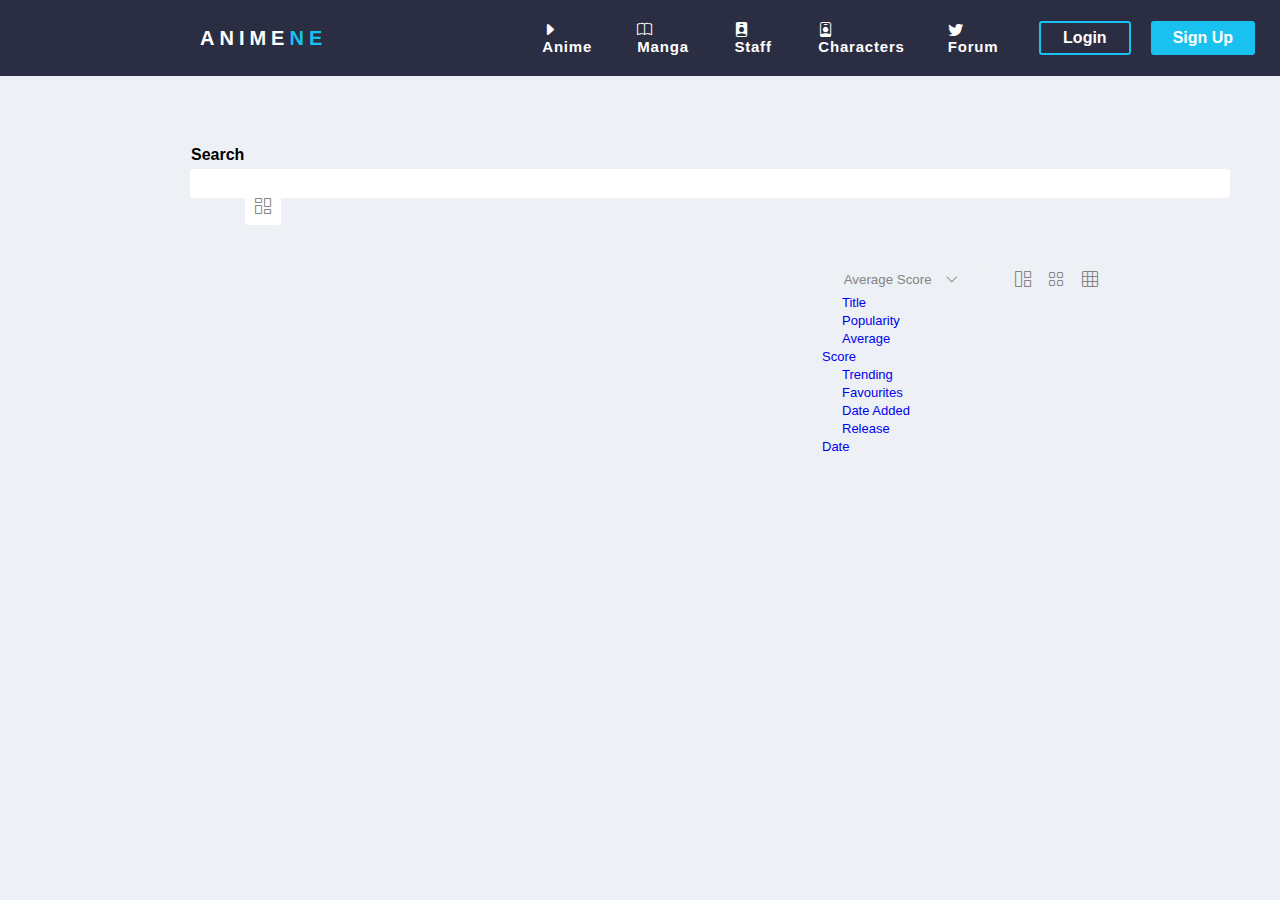
==== anime-1.html @ cb765c16 "massage" ====
<!DOCTYPE html>
<html>

<head>
    <link rel="icon" href="assets/images/anime dung hoang .png">
    <title>ANIME</title>
    <link rel="stylesheet" href="https://cdn.jsdelivr.net/npm/bootstrap@4.6.1/dist/css/bootstrap.min.css"
        integrity="sha384-zCbKRCUGaJDkqS1kPbPd7TveP5iyJE0EjAuZQTgFLD2ylzuqKfdKlfG/eSrtxUkn" crossorigin="anonymous">
    <link rel="stylesheet" href="https://cdn.jsdelivr.net/npm/bootstrap-icons@1.8.1/font/bootstrap-icons.css">
    <link rel="stylesheet" href="assets/css/anime-1.css">
    <script src="https://code.jquery.com/jquery-3.3.1.slim.min.js"
        integrity="sha384-q8i/X+965DzO0rT7abK41JStQIAqVgRVzpbzo5smXKp4YfRvH+8abtTE1Pi6jizo"
        crossorigin="anonymous"></script>
    <script src="https://cdn.jsdelivr.net/npm/popper.js@1.14.7/dist/umd/popper.min.js"
        integrity="sha384-UO2eT0CpHqdSJQ6hJty5KVphtPhzWj9WO1clHTMGa3JDZwrnQq4sF86dIHNDz0W1"
        crossorigin="anonymous"></script>
    <script src="https://cdn.jsdelivr.net/npm/bootstrap@4.3.1/dist/js/bootstrap.min.js"
        integrity="sha384-JjSmVgyd0p3pXB1rRibZUAYoIIy6OrQ6VrjIEaFf/nJGzIxFDsf4x0xIM+B07jRM"
        crossorigin="anonymous"></script>
</head>
<!-- menu -->

<body>
    <div class="menu">
        <div class="menu-left">
            <div class="content-menu-left">
                <p class="animene-white">ANIME</p>
                <p class="animene-blue">NE</p>
            </div>
        </div>
        <div class="menu-center">
            <a class="content-menu-center" href="https://animene.vercel.app/search/anime"><i
                    class="bi bi-caret-right-fill"></i> Anime</a>
            <a class="content-menu-center" href="https://animene.vercel.app/search/manga"><i class="bi bi-book"></i>
                Manga</a>
            <a class="content-menu-center" href="https://animene.vercel.app/search/staff"><i
                    class="bi bi-person-badge-fill"></i> Staff</a>
            <a class="content-menu-center" href="https://animene.vercel.app/search/characters"><i
                    class="bi bi-person-badge"></i> Characters</a>
            <a class="content-menu-center" href="Forum.html"><i class="bi bi-twitter"></i>
                Forum</a>
        </div>
        <div class="menu-right">
            <a class="content-menu-right log-in" href="https://animene.vercel.app/login">Login</a>
            <a class="content-menu-right sign-up" href="https://animene.vercel.app/signup">Sign Up</a>
        </div>
    </div>
    <div class="search">
        <p class="search-on-search-bar">Search</p>
        <input type="search" class="search-bar">
        <i class="bi bi-columns-gap"></i>
    </div>
    <div class="menu">
        
    </div>



















    <!-- drop down -->
    <div class="dropdown">
        <div class="dropdown-left"></div>
        <div class="dropdown-right">
            <div class="dropdown-right-all">
                <button class="dropdown-right-all-content" data-toggle="dropdown">Average Score
                    <i class="bi bi-chevron-down"></i></button>
                <div class="dropdown-menu" aria-labelledby="dropdownMenuButton">
                    <a class="dropdown-item dropdown-item-name" href="#">Title</a>
                    <a class="dropdown-item dropdown-item-name" href="#">Popularity</a>
                    <a class="dropdown-item dropdown-item-name" href="#">Average Score</a>
                    <a class="dropdown-item dropdown-item-name" href="#">Trending</a>
                    <a class="dropdown-item dropdown-item-name" href="#">Favourites</a>
                    <a class="dropdown-item dropdown-item-name" href="#">Date Added</a>
                    <a class="dropdown-item dropdown-item-name" href="#">Release Date</a>
                </div>
            </div>
            <div class="dropdown-left-all">
                <div class="dropdown-left-all-bi">
                    <i class="bi bi-grid-1x2"></i>
                    <i class="bi bi-grid"></i>
                    <i class="bi bi-grid-3x3"></i>
                </div>
            </div>
        </div>
    </div>
</body>
</html>
---- assets/css/anime-1.css ----
/* body */
body {
    font-family: "Trebuchet MS", Helvetica, sans-serif;
    margin: 0px;
    background-color: #EDF1F5;
}

p {
    margin: 0;
}

/* menu */
div.menu {
    display: flex;
    background-color: #2B2D42;
}

/* menu top left */
div.menu-left {
    display: flex;
    flex: 1;
}

div.content-menu-left {
    padding: 0px 200px;
    display: flex;
    font-family: Roboto, sans-serif;
    cursor: pointer;
}

.animene-white {
    font-size: 20px;
    color: white;
    align-self: center;
    font-weight: 600;
    letter-spacing: 5px;

}

.animene-blue {
    font-size: 20px;
    color: #18c1f0;
    align-self: center;
    font-weight: 600;
    letter-spacing: 5px;
}

/* menu top center */
div.menu-center {
    display: flex;
    color: rgb(255, 255, 255);
    flex: 2;
    font-weight: 900;
    font-size: 15px;
    letter-spacing: 0.8px;
}

.menu-center .content-menu-center,
.menu-right .content-menu-right {
    text-decoration: none;
    color: white;
}

a.content-menu-center {
    padding: 21px 15px;
    color: white;
    align-self: center;
}

a.content-menu-center:hover {
    color: #18c1f0;
}

a {
    text-decoration: none;
}

/* menu top right */
div.menu-right {
    display: flex;
    color: aliceblue;
    flex: 1;
    align-self: center;
}

.log-in {
    border: 2px solid #18c1f0;
    border-radius: 3px;
    color: white;
    padding: 6px 22px;
    margin: 10px;
    align-self: center;
    font-weight: 900;
}

.sign-up {
    border-radius: 3px;
    color: white;
    padding: 8px 22px;
    margin: 10px;
    background-color: #18c1f0;
    align-self: center;
    font-weight: 900;
}

/* search bar */
.search {
    margin: 70px 170px 20px 190px;
}

.search-bar {
    border: none;
    border-radius: 3px;
    width: 1040px;
    padding: 7px 10px 7px 10px;
    margin: 0px 20px 0px 0px;
    color: #18c1f0;
}

.search-on-search-bar {
    padding: 0px 0px 5px 1px;
    width: 200px;
    font-weight: 900;
}

/* bi-columns-gap */
.bi-columns-gap {
    margin: 0px 0px 0px 55px;
    padding: 10px;
    background-color: white;
    border-radius: 3px;
    color: rgb(131, 131, 131);
}

.bi-columns-gap:hover {
    color: #18c1f0;
}

/* drop down */
.dropdown {
    display: flex;
    margin: 30px 170px 30px 190px;
}

.dropdown-left {
    flex: 5;
}

.dropdown-right {
    display: flex;
    flex: 1;
}

/* dropdown right all */
.dropdown-right-all-content {
    flex:1;
    background-color: #EDF1F5;
    border: none;
    border: 1px solid #EDF1F5;
    border-radius: 3px;
    color: rgb(131, 131, 131);
    padding: 5px 10px;
    width: 158px;
}

.dropdown-right-all-content:focus {
    border: 1px solid black;
    border-radius: 3px;
    color:rgb(83, 81, 81);
}

/* bi chevron down */
.bi-chevron-down {
    margin: 0px 0px 0px 10px;
}

/* dropdown menu */
.dropdown-menu {
    width: 100px;
}

/* dropdown item name */
.dropdown-item-name {
    font-size: small;
    padding: 7px 5px 7px 20px;
}

.dropdown-item-name:hover {
    background-color: #EDF1F5;
    color: #18c1f0
}

/* dropdown left all */
.dropdown-left-all {
    flex:1;
    padding:5px 0px 5px 10px;
    margin: 0px 0px 0px 20px;
    width:100px;
}
.dropdown-left-all-bi {
    display: flex;
}
.bi-grid-1x2{
    padding:0px 5px 0px 5px;
    flex:1;
    align-self: center;
    color: rgb(131, 131, 131);
}
.bi-grid {
    padding:0px 5px 0px 5px;
    align-self: center;
    flex:1;
    color: rgb(131, 131, 131);
}
.bi-grid-3x3 {
    padding:0px 5px 0px 5px;
    flex:1;
    align-self: center;
    color: rgb(131, 131, 131);
}
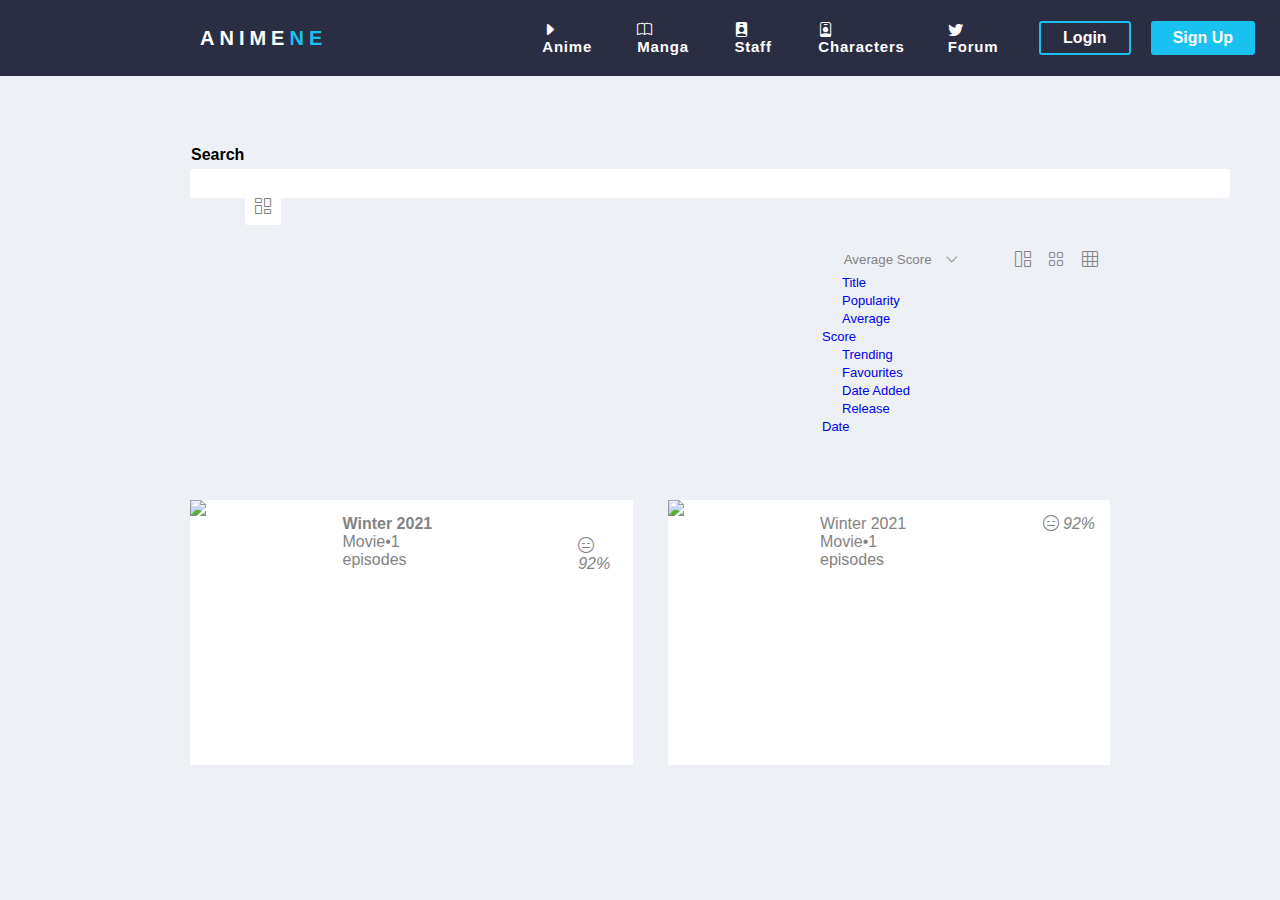
==== commit 9fed1448: "masssage" ====
--- a/anime-1.html
+++ b/anime-1.html
@@ -50,27 +50,6 @@
         <input type="search" class="search-bar">
         <i class="bi bi-columns-gap"></i>
     </div>
-    <div class="menu">
-        
-    </div>
-
-
-
-
-
-
-
-
-
-
-
-
-
-
-
-
-
-
 
     <!-- drop down -->
     <div class="dropdown">
@@ -98,5 +77,62 @@
             </div>
         </div>
     </div>
+    <div class="menu-between-2-column">
+        <div class="menu-between-2-column-left-all">
+            <div class="menu-between-2-column-left-all-left">
+                <a href="Forum.html"><img class="picture"
+                        src="https://s4.anilist.co/file/anilistcdn/media/anime/cover/medium/bx124194-pWfBqp3GgjOx.jpg"></a>
+            </div>
+            <div class="menu-between-2-column-left-all-right">
+                <p class="id-name-movie"><strong>Winter 2021</strong> Movie•1 episodes</p>
+                <p class="fake-between"></p>
+                <i class="bi bi-emoji-expressionless"> 92%</i>
+            </div>
+        </div>
+
+
+        <div class="menu-between-2-column-right-all">
+            <div class="menu-between-2-column-right-all-left">
+                <a href="Forum.html"><img class="picture"
+                        src="https://s4.anilist.co/file/anilistcdn/media/anime/cover/medium/bx124194-pWfBqp3GgjOx.jpg"></a>
+            </div>
+            <div class="menu-between-2-column-right-all-right">
+                <div class="menu-between-2-column-right-all-right-top">
+                    <span class="id-name-movie">Winter 2021 Movie•1 episodes</span>
+                    <span class="fake-between"></span>
+                    <span class="icon-number-percent"><i class="bi bi-emoji-expressionless"> 92%</i></span>
+                </div>
+                <div class="menu-between-2-column-right-all-right-center"></div>
+                <div class="menu-between-2-column-right-all-right-bottom"></div>
+
+            </div>
+        </div>
+
+
+
+    </div>
+
+
+
+
+
+
+
+
+
+
+
+
+
+
+
+
+
+
+
+
+
+
 </body>
-</html>
+
+</html>--- a/assets/css/anime-1.css
+++ b/assets/css/anime-1.css
@@ -3,6 +3,7 @@
     font-family: "Trebuchet MS", Helvetica, sans-serif;
     margin: 0px;
     background-color: #EDF1F5;
+    overflow: scroll;
 }
 
 p {
@@ -153,7 +154,7 @@
 
 /* dropdown right all */
 .dropdown-right-all-content {
-    flex:1;
+    flex: 1;
     background-color: #EDF1F5;
     border: none;
     border: 1px solid #EDF1F5;
@@ -166,7 +167,7 @@
 .dropdown-right-all-content:focus {
     border: 1px solid black;
     border-radius: 3px;
-    color:rgb(83, 81, 81);
+    color: rgb(83, 81, 81);
 }
 
 /* bi chevron down */
@@ -192,29 +193,127 @@
 
 /* dropdown left all */
 .dropdown-left-all {
-    flex:1;
-    padding:5px 0px 5px 10px;
+    flex: 1;
+    padding: 5px 0px 5px 10px;
     margin: 0px 0px 0px 20px;
-    width:100px;
-}
+    width: 100px;
+}
+
 .dropdown-left-all-bi {
     display: flex;
 }
-.bi-grid-1x2{
-    padding:0px 5px 0px 5px;
-    flex:1;
-    align-self: center;
-    color: rgb(131, 131, 131);
-}
+
+/* -------------------------------------------------------- */
+.bi-grid-1x2 {
+    padding: 0px 5px 0px 5px;
+    flex: 1;
+    align-self: center;
+    color: rgb(131, 131, 131);
+}
+
 .bi-grid {
-    padding:0px 5px 0px 5px;
-    align-self: center;
-    flex:1;
-    color: rgb(131, 131, 131);
-}
+    padding: 0px 5px 0px 5px;
+    align-self: center;
+    flex: 1;
+    color: rgb(131, 131, 131);
+}
+
 .bi-grid-3x3 {
-    padding:0px 5px 0px 5px;
-    flex:1;
-    align-self: center;
-    color: rgb(131, 131, 131);
+    padding: 0px 5px 0px 5px;
+    flex: 1;
+    align-self: center;
+    color: rgb(131, 131, 131);
+}
+
+/* -------------------------------------------------------- */
+/* -------------------------------------------------------- */
+/* -------------------------------------------------------- */
+/* menu-between-2-column */
+.menu-between-2-column {
+    display: flex;
+    margin: 0px 170px 0px 155px;
+}
+
+/* -------------------------------------------------------- */
+/* -------------------------------------------------------- */
+/* menu-between-2-column-left-all */
+.menu-between-2-column-left-all {
+    display: flex;
+    flex: 1;
+    background-color: white;
+    margin: 35px 0px 0px 35px;
+    height: 265px;
+}
+
+/* -------------------------------------------------------- */
+/* menu-between-2-column-left-all-left */
+.menu-between-2-column-left-all-left {
+    flex: 1;
+}
+
+/* -------------------------------------------------------- */
+/* menu-between-2-column-left-all-right */
+.menu-between-2-column-left-all-right {
+    flex: 2;
+    display: flex;
+    height: 80px;
+    padding: 15px 15px 15px 15px;
+    color: rgb(131, 131, 131);
+}
+
+/* -------------------------------------------------------- */
+/* -------------------------------------------------------- */
+/* menu-between-2-column-right-all */
+.menu-between-2-column-right-all {
+    display: flex;
+    flex: 1;
+    background-color: white;
+    margin: 35px 0px 0px 35px;
+    height: 265px;
+}
+
+/* -------------------------------------------------------- */
+/* menu-between-2-column-right-all-left */
+.menu-between-2-column-right-all-left {
+    flex: 1;
+}
+
+
+/* -------------------------------------------------------- */
+/* menu-between-2-column-right-all-right */
+.menu-between-2-column-right-all-right {
+    flex: 2;
+    height: 80px;
+    padding: 15px 15px 15px 15px;
+    color: rgb(131, 131, 131);
+}
+
+/* menu-between-2-column-right-all-right-top */
+.menu-between-2-column-right-all-right-top {
+    display: flex;
+}
+
+.id-name-movie {
+    flex: 3;
+
+}
+
+.fake-between {
+    flex: 3;
+}
+
+.bi-emoji-expressionless {
+    flex: 1;
+    align-self: center;
+}
+
+/* menu-between-2-column-right-all-right-center */
+/* menu-between-2-column-right-all-right-bottom */
+/* -------------------------------------------------------- */
+
+
+/* -------------------------------------------------------- */
+/* picture */
+.picture {
+    height: 265px;
 }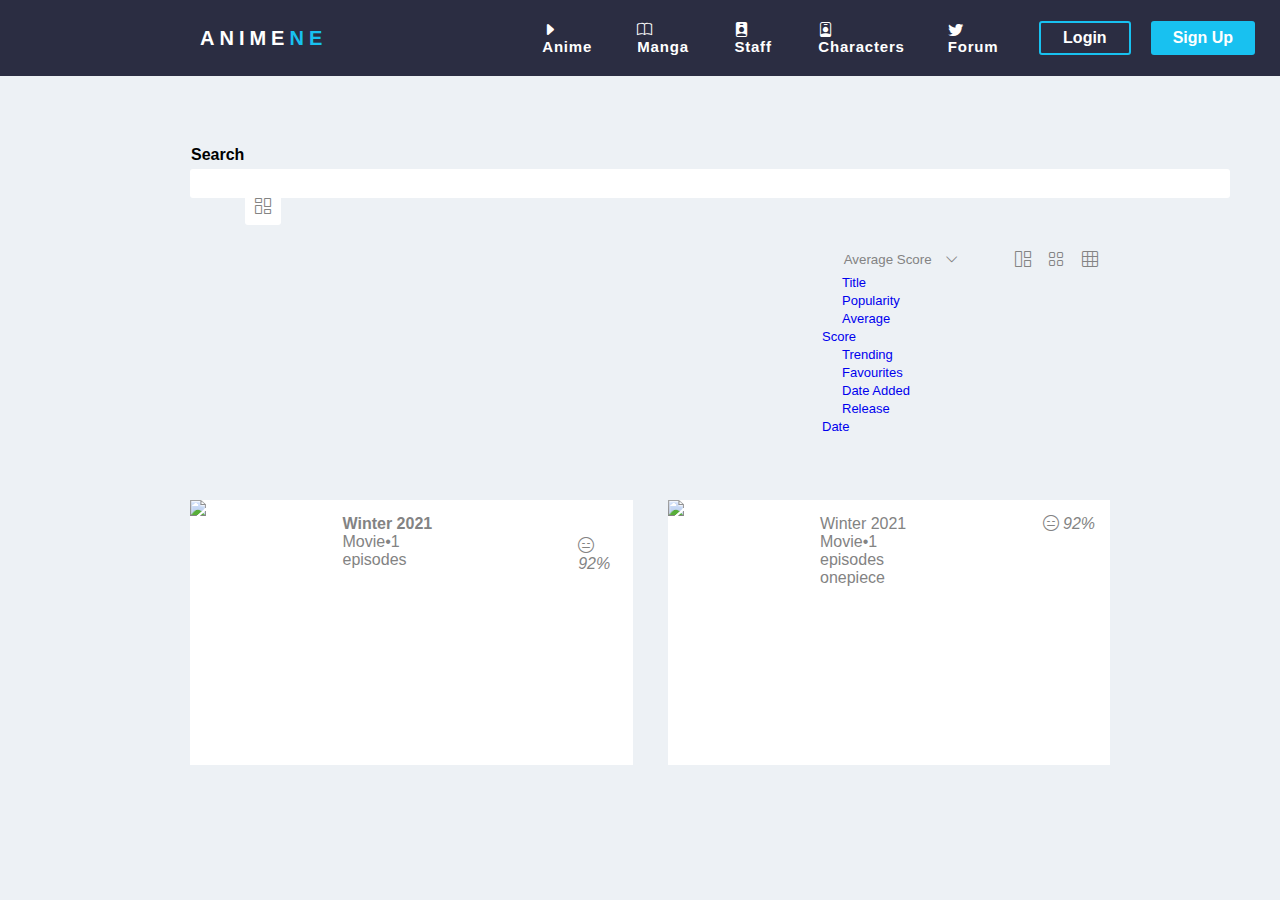
==== commit 6f3f65a2: "Merge branch 'main' of https://github.com/dunghoang22102003/anime" ====
--- a/anime-1.html
+++ b/anime-1.html
@@ -98,7 +98,7 @@
             </div>
             <div class="menu-between-2-column-right-all-right">
                 <div class="menu-between-2-column-right-all-right-top">
-                    <span class="id-name-movie">Winter 2021 Movie•1 episodes</span>
+                    <span class="id-name-movie">Winter 2021 Movie•1 episodes onepiece </span>
                     <span class="fake-between"></span>
                     <span class="icon-number-percent"><i class="bi bi-emoji-expressionless"> 92%</i></span>
                 </div>
@@ -107,6 +107,7 @@
 
             </div>
         </div>
+        
 
 
 
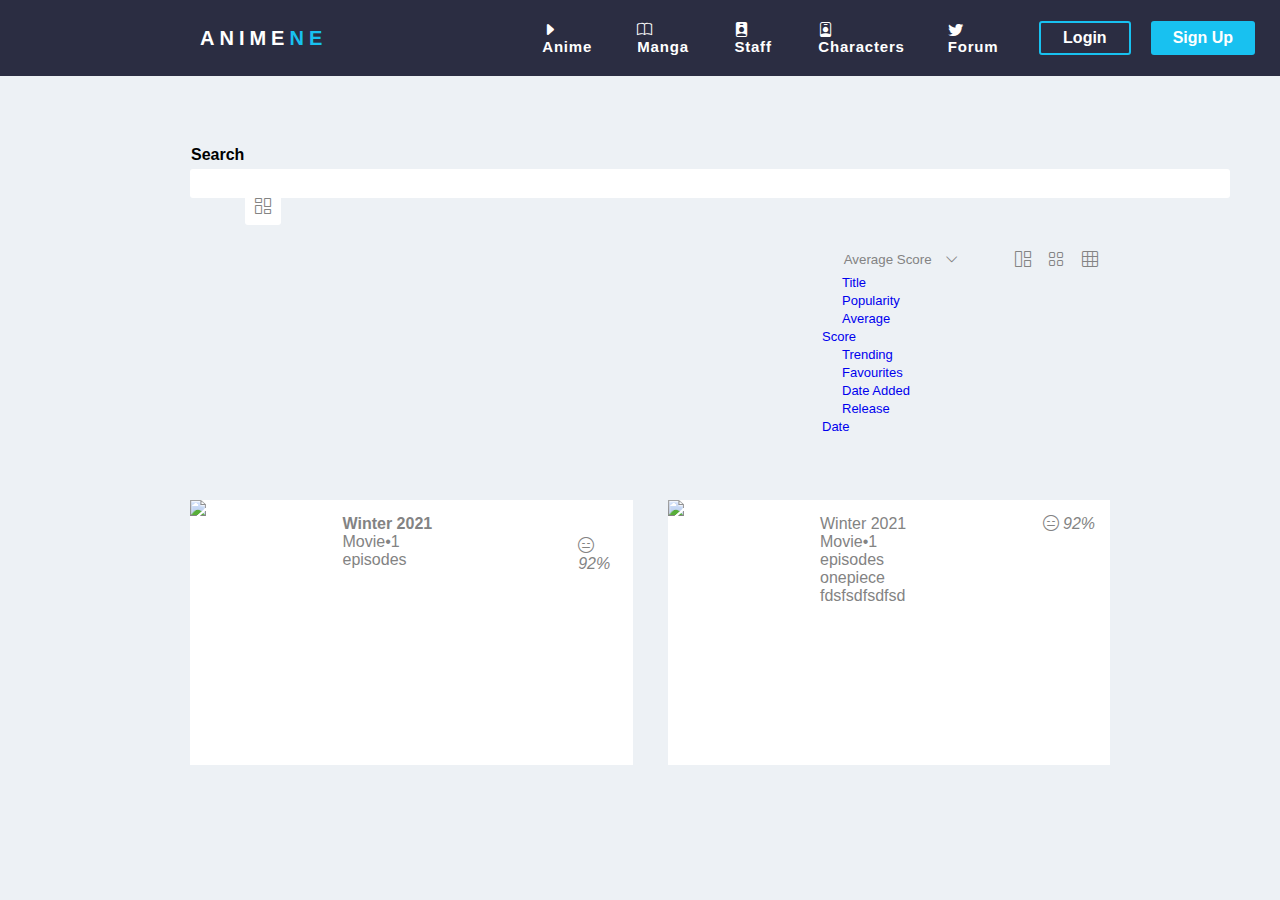
==== commit 6568e306: "fix conflict" ====
--- a/anime-1.html
+++ b/anime-1.html
@@ -98,7 +98,7 @@
             </div>
             <div class="menu-between-2-column-right-all-right">
                 <div class="menu-between-2-column-right-all-right-top">
-                    <span class="id-name-movie">Winter 2021 Movie•1 episodes onepiece </span>
+                    <span class="id-name-movie">Winter 2021 Movie•1 episodes onepiece fdsfsdfsdfsd</span>
                     <span class="fake-between"></span>
                     <span class="icon-number-percent"><i class="bi bi-emoji-expressionless"> 92%</i></span>
                 </div>
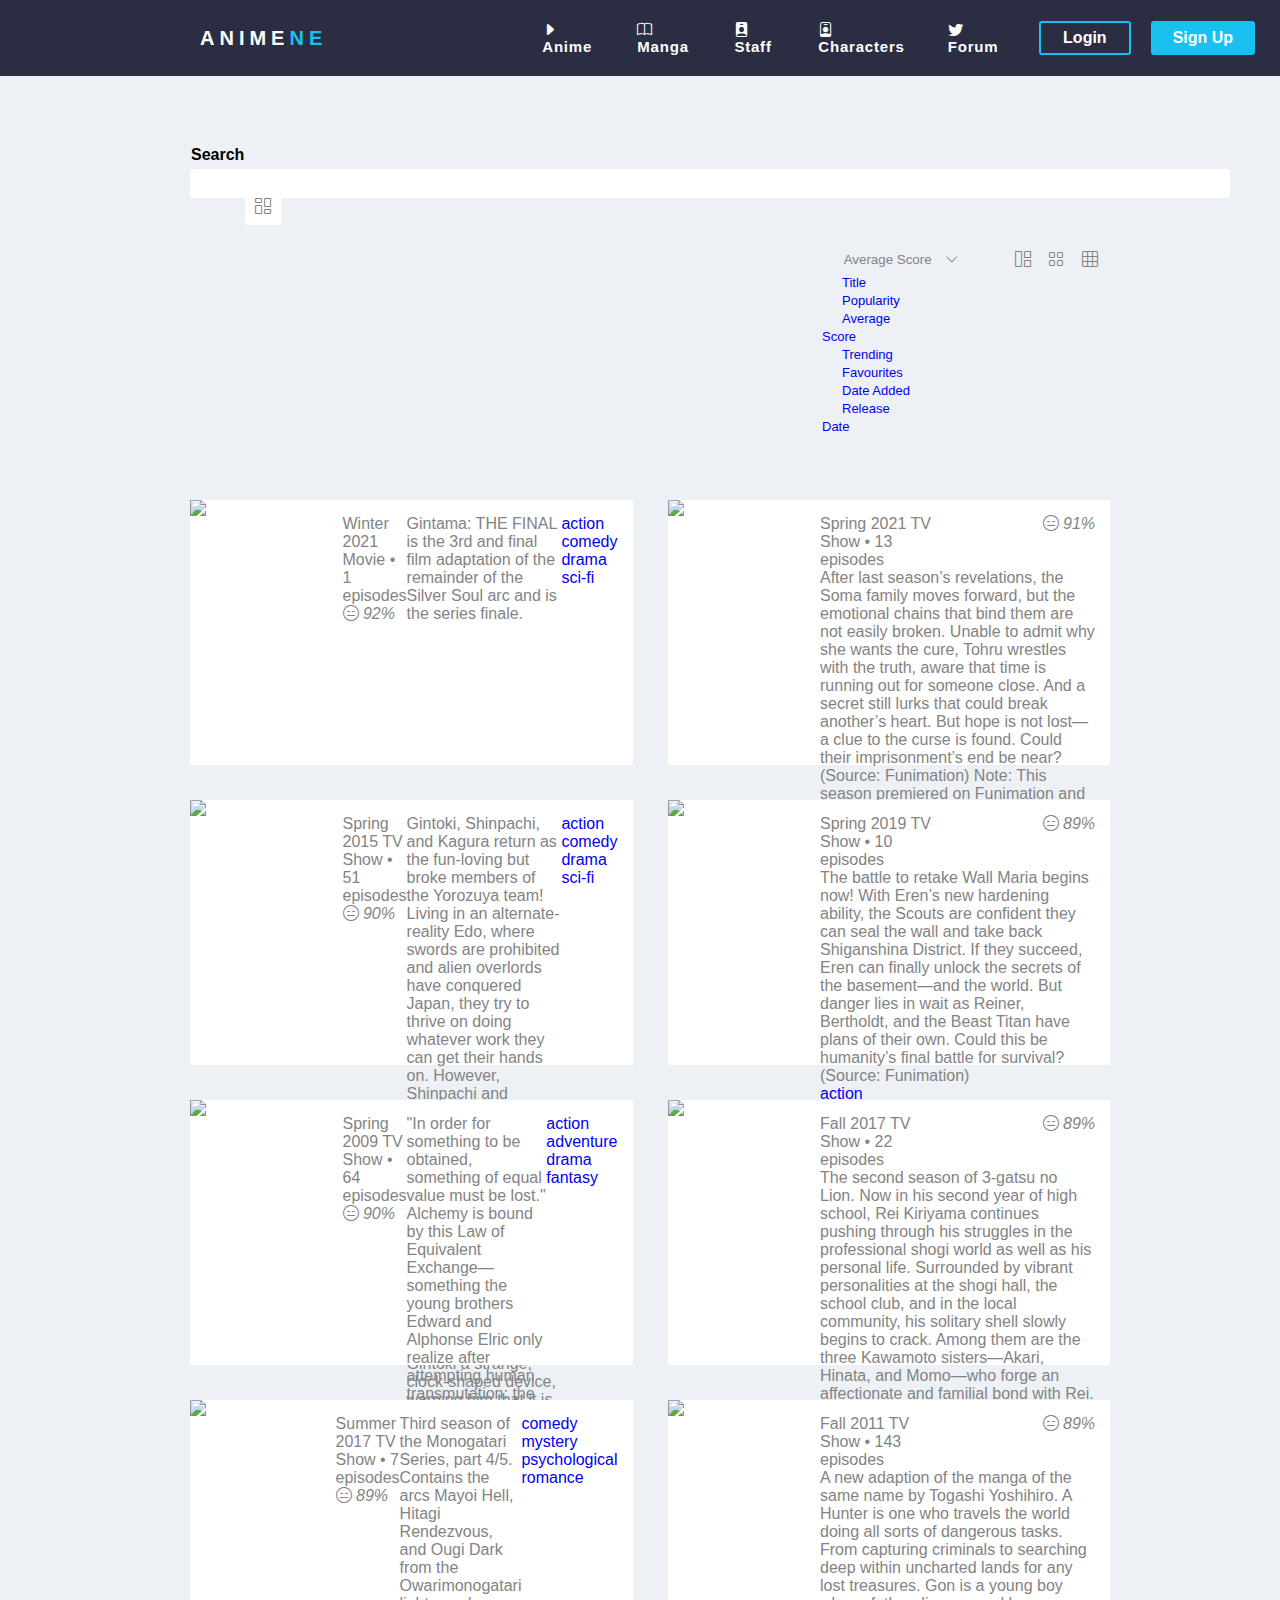
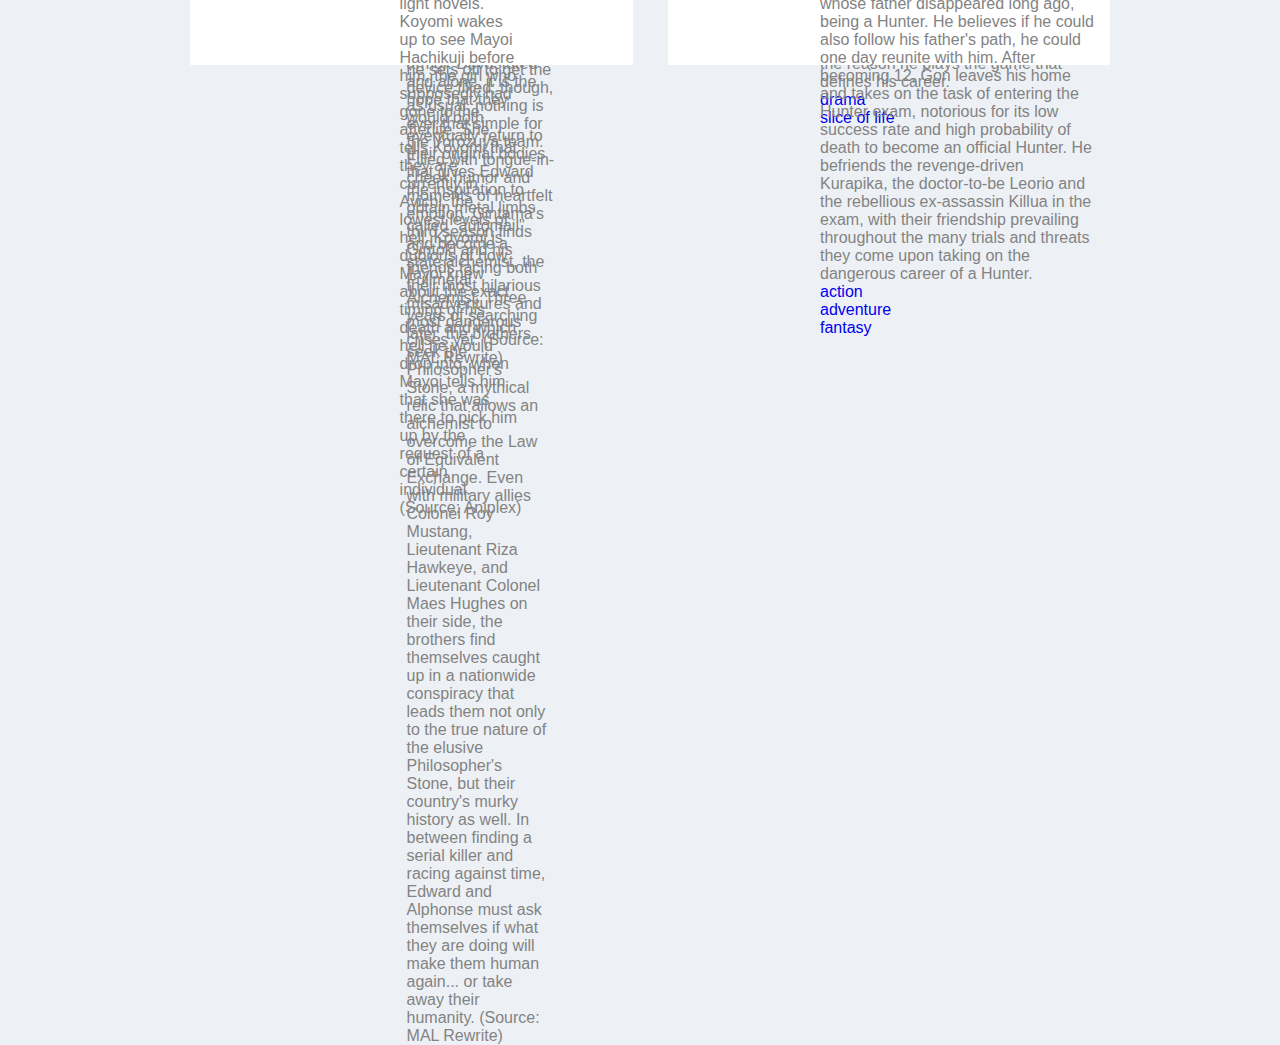
==== commit 38ce2af3: "masage" ====
--- a/anime-1.html
+++ b/anime-1.html
@@ -8,6 +8,7 @@
         integrity="sha384-zCbKRCUGaJDkqS1kPbPd7TveP5iyJE0EjAuZQTgFLD2ylzuqKfdKlfG/eSrtxUkn" crossorigin="anonymous">
     <link rel="stylesheet" href="https://cdn.jsdelivr.net/npm/bootstrap-icons@1.8.1/font/bootstrap-icons.css">
     <link rel="stylesheet" href="assets/css/anime-1.css">
+    <script src="javascript/anime.js"></script>
     <script src="https://code.jquery.com/jquery-3.3.1.slim.min.js"
         integrity="sha384-q8i/X+965DzO0rT7abK41JStQIAqVgRVzpbzo5smXKp4YfRvH+8abtTE1Pi6jizo"
         crossorigin="anonymous"></script>
@@ -31,7 +32,7 @@
         <div class="menu-center">
             <a class="content-menu-center" href="https://animene.vercel.app/search/anime"><i
                     class="bi bi-caret-right-fill"></i> Anime</a>
-            <a class="content-menu-center" href="https://animene.vercel.app/search/manga"><i class="bi bi-book"></i>
+            <a class="content-menu-center" href="manga.html"><i class="bi bi-book"></i>
                 Manga</a>
             <a class="content-menu-center" href="https://animene.vercel.app/search/staff"><i
                     class="bi bi-person-badge-fill"></i> Staff</a>
@@ -77,20 +78,51 @@
             </div>
         </div>
     </div>
+    <!-- menu-between-2-column -->
     <div class="menu-between-2-column">
+        <!-- menu-between-2-column-left-all -->
         <div class="menu-between-2-column-left-all">
             <div class="menu-between-2-column-left-all-left">
                 <a href="Forum.html"><img class="picture"
-                        src="https://s4.anilist.co/file/anilistcdn/media/anime/cover/medium/bx124194-pWfBqp3GgjOx.jpg"></a>
+                        src="https://s4.anilist.co/file/anilistcdn/media/anime/cover/medium/bx114129-RLgSuh6YbeYx.jpg"></a>
             </div>
             <div class="menu-between-2-column-left-all-right">
-                <p class="id-name-movie"><strong>Winter 2021</strong> Movie•1 episodes</p>
-                <p class="fake-between"></p>
-                <i class="bi bi-emoji-expressionless"> 92%</i>
-            </div>
-        </div>
-
-
+                <div class="menu-between-2-column-left-all-right-top">
+                    <div class="id-name-movie">
+                        <span class="id-name-movie-top">Winter 2021 </span>
+                        <span class="id-name-movie-bottom">Movie • 1 episodes </span>
+                    </div>
+                    <div class="fake-between"></div>
+                    <div class="icon-number-percent"><i class="bi bi-emoji-expressionless"> 92%</i></div>
+                </div>
+                <div class="menu-between-2-column-left-all-right-center">
+                    <div class="menu-between-2-column-left-all-right-center-content">
+                        <span class="menu-between-2-column-left-all-right-center-content-line-all">Gintama: THE FINAL
+                            is the 3rd and final film adaptation of the remainder of the Silver Soul arc and is the
+                            series finale.</span>
+                    </div>
+                </div>
+                <div class="menu-between-2-column-left-all-right-bottom">
+                    <div class="menu-between-2-column-left-all-right-bottom-content"><a
+                            class="menu-between-2-column-left-all-right-bottom-content-name"
+                            href="Forum.html">action</a>
+                    </div>
+                    <div class="menu-between-2-column-left-all-right-bottom-content"><a
+                            class="menu-between-2-column-left-all-right-bottom-content-name"
+                            href="Forum.html">comedy</a>
+                    </div>
+                    <div class="menu-between-2-column-left-all-right-bottom-content"><a
+                            class="menu-between-2-column-left-all-right-bottom-content-name" href="Forum.html">drama</a>
+                    </div>
+                    <div class="menu-between-2-column-left-all-right-bottom-content"><a
+                            class="menu-between-2-column-left-all-right-bottom-content-name"
+                            href="Forum.html">sci-fi</a>
+                    </div>
+                </div>
+            </div>
+        </div>
+
+        <!-- menu-between-2-column-left-right -->
         <div class="menu-between-2-column-right-all">
             <div class="menu-between-2-column-right-all-left">
                 <a href="Forum.html"><img class="picture"
@@ -98,21 +130,377 @@
             </div>
             <div class="menu-between-2-column-right-all-right">
                 <div class="menu-between-2-column-right-all-right-top">
-                    <span class="id-name-movie">Winter 2021 Movie•1 episodes onepiece fdsfsdfsdfsd</span>
-                    <span class="fake-between"></span>
-                    <span class="icon-number-percent"><i class="bi bi-emoji-expressionless"> 92%</i></span>
-                </div>
-                <div class="menu-between-2-column-right-all-right-center"></div>
-                <div class="menu-between-2-column-right-all-right-bottom"></div>
-
-            </div>
-        </div>
-        
-
-
-
-    </div>
-
+                    <div class="id-name-movie">
+                        <span class="id-name-movie-top">Spring 2021</span>
+                        <span class="id-name-movie-bottom">TV Show • 13 episodes</span>
+                    </div>
+                    <div class="fake-between"></div>
+                    <div class="icon-number-percent"><i class="bi bi-emoji-expressionless"> 91%</i></div>
+                </div>
+                <div class="menu-between-2-column-right-all-right-center">
+                    <div class="menu-between-2-column-right-all-right-center-content">
+                        <span class="menu-between-2-column-right-all-right-center-content-line-all">
+                            After last season’s revelations, the Soma family moves forward, but the emotional chains
+                            that
+                            bind them are not easily broken. Unable to admit why she wants the cure, Tohru wrestles with
+                            the
+                            truth, aware that time is running out for someone close.</span>
+                        <span class="menu-between-2-column-right-all-right-center-content-line-all">
+                            And a secret still
+                            lurks that could break another’s heart. But hope is not lost—a clue to the curse is found.
+                            Could their imprisonment’s end be near?</span>
+                        <span class="menu-between-2-column-right-all-right-center-content-line-all">
+                            (Source:
+                            Funimation)</span>
+                        <span class="menu-between-2-column-right-all-right-center-content-line-all">
+                            Note: This season
+                            premiered on Funimation and AnimeLab on March 20, 2021. The Japanese broadcast started two
+                            weeks later on April 6, 2021.</span>
+                    </div>
+                </div>
+                <div class="menu-between-2-column-right-all-right-bottom">
+                    <div class="menu-between-2-column-right-all-right-bottom-content"><a
+                            class="menu-between-2-column-right-all-right-bottom-content-name"
+                            href="Forum.html">comedy</a>
+                    </div>
+                    <div class="menu-between-2-column-right-all-right-bottom-content"><a
+                            class="menu-between-2-column-right-all-right-bottom-content-name"
+                            href="Forum.html">drama</a>
+                    </div>
+                    <div class="menu-between-2-column-right-all-right-bottom-content"><a
+                            class="menu-between-2-column-right-all-right-bottom-content-name"
+                            href="Forum.html">psychological</a>
+                    </div>
+                    <div class="menu-between-2-column-right-all-right-bottom-content"><a
+                            class="menu-between-2-column-right-all-right-bottom-content-name"
+                            href="Forum.html">romance</a>
+                    </div>
+                </div>
+            </div>
+        </div>
+    </div>
+    <!-- menu-between-2-column -->
+    <div class="menu-between-2-column">
+        <!-- menu-between-2-column-left-all -->
+        <div class="menu-between-2-column-left-all">
+            <div class="menu-between-2-column-left-all-left">
+                <a href="Forum.html"><img class="picture"
+                        src="https://s4.anilist.co/file/anilistcdn/media/anime/cover/medium/bx114129-RLgSuh6YbeYx.jpg"></a>
+            </div>
+            <div class="menu-between-2-column-left-all-right">
+                <div class="menu-between-2-column-left-all-right-top">
+                    <div class="id-name-movie">
+                        <span class="id-name-movie-top">Spring 2015</span>
+                        <span class="id-name-movie-bottom">TV Show • 51 episodes</span>
+                    </div>
+                    <div class="fake-between"></div>
+                    <div class="icon-number-percent"><i class="bi bi-emoji-expressionless"> 90%</i></div>
+                </div>
+                <div class="menu-between-2-column-left-all-right-center">
+                    <div class="menu-between-2-column-left-all-right-center-content">
+                        <span class="menu-between-2-column-left-all-right-center-content-line-all">Gintoki, Shinpachi,
+                            and Kagura return as the fun-loving but broke members of the Yorozuya team! Living in an
+                            alternate-reality Edo, where swords are prohibited and alien overlords have conquered Japan,
+                            they try to thrive on doing whatever work they can get their hands on. However, Shinpachi
+                            and Kagura still haven't been paid... Does Gin-chan really spend all that cash playing
+                            pachinko?</span>
+                        <span class="menu-between-2-column-left-all-right-center-content-line-all">Meanwhile, when
+                            Gintoki drunkenly staggers home one night, an alien spaceship crashes nearby. A fatally
+                            injured crew member emerges from the ship and gives Gintoki a strange, clock-shaped device,
+                            warning him that it is incredibly powerful and must be safeguarded. Mistaking it for his
+                            alarm clock, Gintoki proceeds to smash the device the next morning and suddenly discovers
+                            that the world outside his apartment has come to a standstill. With Kagura and Shinpachi at
+                            his side, he sets off to get the device fixed; though, as usual, nothing is ever that simple
+                            for the Yorozuya team.</span>
+                        <span class="menu-between-2-column-left-all-right-center-content-line-all">Filled with
+                            tongue-in-cheek humor and moments of heartfelt emotion, Gintama's third season finds Gintoki
+                            and his friends facing both their most hilarious misadventures and most dangerous crises
+                            yet.</span>
+                        <span class="menu-between-2-column-left-all-right-center-content-line-all">(Source: MAL
+                            Rewrite)</span>
+                    </div>
+                </div>
+                <div class="menu-between-2-column-left-all-right-bottom">
+                    <div class="menu-between-2-column-left-all-right-bottom-content"><a
+                            class="menu-between-2-column-left-all-right-bottom-content-name"
+                            href="Forum.html">action</a>
+                    </div>
+                    <div class="menu-between-2-column-left-all-right-bottom-content"><a
+                            class="menu-between-2-column-left-all-right-bottom-content-name"
+                            href="Forum.html">comedy</a>
+                    </div>
+                    <div class="menu-between-2-column-left-all-right-bottom-content"><a
+                            class="menu-between-2-column-left-all-right-bottom-content-name" href="Forum.html">drama</a>
+                    </div>
+                    <div class="menu-between-2-column-left-all-right-bottom-content"><a
+                            class="menu-between-2-column-left-all-right-bottom-content-name"
+                            href="Forum.html">sci-fi</a>
+                    </div>
+                </div>
+            </div>
+        </div>
+
+        <!-- menu-between-2-column-left-right -->
+        <div class="menu-between-2-column-right-all">
+            <div class="menu-between-2-column-right-all-left">
+                <a href="Forum.html"><img class="picture"
+                        src="https://s4.anilist.co/file/anilistcdn/media/anime/cover/medium/bx124194-pWfBqp3GgjOx.jpg"></a>
+            </div>
+            <div class="menu-between-2-column-right-all-right">
+                <div class="menu-between-2-column-right-all-right-top">
+                    <div class="id-name-movie">
+                        <span class="id-name-movie-top">Spring 2019</span>
+                        <span class="id-name-movie-bottom">TV Show • 10 episodes</span>
+                    </div>
+                    <div class="fake-between"></div>
+                    <div class="icon-number-percent"><i class="bi bi-emoji-expressionless"> 89%</i></div>
+                </div>
+                <div class="menu-between-2-column-right-all-right-center">
+                    <div class="menu-between-2-column-right-all-right-center-content">
+                        <span class="menu-between-2-column-right-all-right-center-content-line-all">
+                            The battle to retake Wall Maria begins now! With Eren’s new hardening ability, the Scouts
+                            are confident they can seal the wall and take back Shiganshina District. If they succeed,
+                            Eren can finally unlock the secrets of the basement—and the world. But danger lies in wait
+                            as Reiner, Bertholdt, and the Beast Titan have plans of their own. Could this be humanity’s
+                            final battle for survival?</span>
+                        <span class="menu-between-2-column-right-all-right-center-content-line-all">
+                            (Source: Funimation)</span>
+                    </div>
+                </div>
+                <div class="menu-between-2-column-right-all-right-bottom">
+                    <div class="menu-between-2-column-right-all-right-bottom-content"><a
+                            class="menu-between-2-column-right-all-right-bottom-content-name"
+                            href="Forum.html">action</a>
+                    </div>
+                    <div class="menu-between-2-column-right-all-right-bottom-content"><a
+                            class="menu-between-2-column-right-all-right-bottom-content-name"
+                            href="Forum.html">drama</a>
+                    </div>
+                    <div class="menu-between-2-column-right-all-right-bottom-content"><a
+                            class="menu-between-2-column-right-all-right-bottom-content-name"
+                            href="Forum.html">fantasy</a>
+                    </div>
+                    <div class="menu-between-2-column-right-all-right-bottom-content"><a
+                            class="menu-between-2-column-right-all-right-bottom-content-name"
+                            href="Forum.html">mystery</a>
+                    </div>
+                </div>
+            </div>
+        </div>
+    </div>
+    <!-- menu-between-2-column -->
+    <div class="menu-between-2-column">
+        <!-- menu-between-2-column-left-all -->
+        <div class="menu-between-2-column-left-all">
+            <div class="menu-between-2-column-left-all-left">
+                <a href="Forum.html"><img class="picture"
+                        src="https://s4.anilist.co/file/anilistcdn/media/anime/cover/medium/bx114129-RLgSuh6YbeYx.jpg"></a>
+            </div>
+            <div class="menu-between-2-column-left-all-right">
+                <div class="menu-between-2-column-left-all-right-top">
+                    <div class="id-name-movie">
+                        <span class="id-name-movie-top">Spring 2009 </span>
+                        <span class="id-name-movie-bottom">TV Show • 64 episodes </span>
+                    </div>
+                    <div class="fake-between"></div>
+                    <div class="icon-number-percent"><i class="bi bi-emoji-expressionless"> 90%</i></div>
+                </div>
+                <div class="menu-between-2-column-left-all-right-center">
+                    <div class="menu-between-2-column-left-all-right-center-content">
+                        <span class="menu-between-2-column-left-all-right-center-content-line-all">"In order for
+                            something to be obtained, something of equal value must be lost."</span>
+                        <span class="menu-between-2-column-left-all-right-center-content-line-all">Alchemy is bound by
+                            this Law of Equivalent Exchange—something the young brothers Edward and Alphonse Elric only
+                            realize after attempting human transmutation: the one forbidden act of alchemy. They pay a
+                            terrible price for their transgression—Edward loses his left leg, Alphonse his physical
+                            body. It is only by the desperate sacrifice of Edward's right arm that he is able to affix
+                            Alphonse's soul to a suit of armor. Devastated and alone, it is the hope that they would
+                            both eventually return to their original bodies that gives Edward the inspiration to obtain
+                            metal limbs called "automail" and become a state alchemist, the Fullmetal Alchemist.
+                        </span>
+                        <span class="menu-between-2-column-left-all-right-center-content-line-all">Three years of
+                            searching later, the brothers seek the Philosopher's Stone, a mythical relic that allows an
+                            alchemist to overcome the Law of Equivalent Exchange. Even with military allies Colonel Roy
+                            Mustang, Lieutenant Riza Hawkeye, and Lieutenant Colonel Maes Hughes on their side, the
+                            brothers find themselves caught up in a nationwide conspiracy that leads them not only to
+                            the true nature of the elusive Philosopher's Stone, but their country's murky history as
+                            well. In between finding a serial killer and racing against time, Edward and Alphonse must
+                            ask themselves if what they are doing will make them human again... or take away their
+                            humanity.</span>
+                        <span class="menu-between-2-column-left-all-right-center-content-line-all">(Source: MAL
+                            Rewrite)</span>
+                    </div>
+                </div>
+                <div class="menu-between-2-column-left-all-right-bottom">
+                    <div class="menu-between-2-column-left-all-right-bottom-content"><a
+                            class="menu-between-2-column-left-all-right-bottom-content-name"
+                            href="Forum.html">action</a>
+                    </div>
+                    <div class="menu-between-2-column-left-all-right-bottom-content"><a
+                            class="menu-between-2-column-left-all-right-bottom-content-name"
+                            href="Forum.html">adventure</a>
+                    </div>
+                    <div class="menu-between-2-column-left-all-right-bottom-content"><a
+                            class="menu-between-2-column-left-all-right-bottom-content-name" href="Forum.html">drama</a>
+                    </div>
+                    <div class="menu-between-2-column-left-all-right-bottom-content"><a
+                            class="menu-between-2-column-left-all-right-bottom-content-name"
+                            href="Forum.html">fantasy</a>
+                    </div>
+                </div>
+            </div>
+        </div>
+
+        <!-- menu-between-2-column-left-right -->
+        <div class="menu-between-2-column-right-all">
+            <div class="menu-between-2-column-right-all-left">
+                <a href="Forum.html"><img class="picture"
+                        src="https://s4.anilist.co/file/anilistcdn/media/anime/cover/medium/bx124194-pWfBqp3GgjOx.jpg"></a>
+            </div>
+            <div class="menu-between-2-column-right-all-right">
+                <div class="menu-between-2-column-right-all-right-top">
+                    <div class="id-name-movie">
+                        <span class="id-name-movie-top">Fall 2017</span>
+                        <span class="id-name-movie-bottom">TV Show • 22 episodes</span>
+                    </div>
+                    <div class="fake-between"></div>
+                    <div class="icon-number-percent"><i class="bi bi-emoji-expressionless"> 89%</i></div>
+                </div>
+                <div class="menu-between-2-column-right-all-right-center">
+                    <div class="menu-between-2-column-right-all-right-center-content">
+                        <span class="menu-between-2-column-right-all-right-center-content-line-all">
+                            The second season of 3-gatsu no Lion.</span>
+                        <span class="menu-between-2-column-right-all-right-center-content-line-all">
+                            Now in his second year of high school, Rei Kiriyama continues pushing through his struggles
+                            in the professional shogi world as well as his personal life. Surrounded by vibrant
+                            personalities at the shogi hall, the school club, and in the local community, his solitary
+                            shell slowly begins to crack. Among them are the three Kawamoto sisters—Akari, Hinata, and
+                            Momo—who forge an affectionate and familial bond with Rei. Through these ties, he realizes
+                            that everyone is burdened by their own emotional hardships and begins learning how to rely
+                            on others while supporting them in return.</span>
+                        <span class="menu-between-2-column-right-all-right-center-content-line-all">
+                            Nonetheless, the life of a professional is not easy. Between tournaments, championships, and
+                            title matches, the pressure mounts as Rei advances through the ranks and encounters
+                            incredibly skilled opponents. As he manages his relationships with those who have grown
+                            close to him, the shogi player continues to search for the reason he plays the game that
+                            defines his career.</span>
+                    </div>
+                </div>
+                <div class="menu-between-2-column-right-all-right-bottom">
+                    <div class="menu-between-2-column-right-all-right-bottom-content"><a
+                            class="menu-between-2-column-right-all-right-bottom-content-name"
+                            href="Forum.html">drama</a>
+                    </div>
+                    <div class="menu-between-2-column-right-all-right-bottom-content"><a
+                            class="menu-between-2-column-right-all-right-bottom-content-name" href="Forum.html">slice of
+                            life</a>
+                    </div>
+                </div>
+            </div>
+        </div>
+    </div>
+    <!-- menu-between-2-column -->
+    <div class="menu-between-2-column">
+        <!-- menu-between-2-column-left-all -->
+        <div class="menu-between-2-column-left-all">
+            <div class="menu-between-2-column-left-all-left">
+                <a href="Forum.html"><img class="picture"
+                        src="https://s4.anilist.co/file/anilistcdn/media/anime/cover/medium/bx114129-RLgSuh6YbeYx.jpg"></a>
+            </div>
+            <div class="menu-between-2-column-left-all-right">
+                <div class="menu-between-2-column-left-all-right-top">
+                    <div class="id-name-movie">
+                        <span class="id-name-movie-top">Summer 2017 </span>
+                        <span class="id-name-movie-bottom">TV Show • 7 episodes </span>
+                    </div>
+                    <div class="fake-between"></div>
+                    <div class="icon-number-percent"><i class="bi bi-emoji-expressionless"> 89%</i></div>
+                </div>
+                <div class="menu-between-2-column-left-all-right-center">
+                    <div class="menu-between-2-column-left-all-right-center-content">
+                        <span class="menu-between-2-column-left-all-right-center-content-line-all">Third season of the
+                            Monogatari Series, part 4/5. Contains the arcs Mayoi Hell, Hitagi Rendezvous, and Ougi Dark
+                            from the Owarimonogatari light novels.</span>
+                        <span class="menu-between-2-column-left-all-right-center-content-line-all">Koyomi wakes up to
+                            see Mayoi Hachikuji before him, the girl who supposedly had gone to the afterlife. She tells
+                            Koyomi that they are currently in Avichi, the lowest levels of hell. Koyomi is dubious of
+                            how Mayoi knew about the exact timing of his death and which hell he would drop into, when
+                            Mayoi tells him that she was there to pick him up by the request of a certain
+                            individual.</span>
+                        <span class="menu-between-2-column-left-all-right-center-content-line-all">(Source:
+                            Aniplex)</span>
+                    </div>
+                </div>
+                <div class="menu-between-2-column-left-all-right-bottom">
+                    <div class="menu-between-2-column-left-all-right-bottom-content"><a
+                            class="menu-between-2-column-left-all-right-bottom-content-name"
+                            href="Forum.html">comedy</a>
+                    </div>
+                    <div class="menu-between-2-column-left-all-right-bottom-content"><a
+                            class="menu-between-2-column-left-all-right-bottom-content-name"
+                            href="Forum.html">mystery</a>
+                    </div>
+                    <div class="menu-between-2-column-left-all-right-bottom-content"><a
+                            class="menu-between-2-column-left-all-right-bottom-content-name"
+                            href="Forum.html">psychological</a>
+                    </div>
+                    <div class="menu-between-2-column-left-all-right-bottom-content"><a
+                            class="menu-between-2-column-left-all-right-bottom-content-name"
+                            href="Forum.html">romance</a>
+                    </div>
+                </div>
+            </div>
+        </div>
+
+        <!-- menu-between-2-column-left-right -->
+        <div class="menu-between-2-column-right-all">
+            <div class="menu-between-2-column-right-all-left">
+                <a href="Forum.html"><img class="picture"
+                        src="https://s4.anilist.co/file/anilistcdn/media/anime/cover/medium/bx124194-pWfBqp3GgjOx.jpg"></a>
+            </div>
+            <div class="menu-between-2-column-right-all-right">
+                <div class="menu-between-2-column-right-all-right-top">
+                    <div class="id-name-movie">
+                        <span class="id-name-movie-top">Fall 2011</span>
+                        <span class="id-name-movie-bottom">TV Show • 143 episodes</span>
+                    </div>
+                    <div class="fake-between"></div>
+                    <div class="icon-number-percent"><i class="bi bi-emoji-expressionless"> 89%</i></div>
+                </div>
+                <div class="menu-between-2-column-right-all-right-center">
+                    <div class="menu-between-2-column-right-all-right-center-content">
+                        <span class="menu-between-2-column-right-all-right-center-content-line-all">
+                            A new adaption of the manga of the same name by Togashi Yoshihiro.</span>
+                        <span class="menu-between-2-column-right-all-right-center-content-line-all">
+                            A Hunter is one who travels the world doing all sorts of dangerous tasks. From capturing
+                            criminals to searching deep within uncharted lands for any lost treasures. Gon is a young
+                            boy whose father disappeared long ago, being a Hunter. He believes if he could also follow
+                            his father's path, he could one day reunite with him.</span>
+                        <span class="menu-between-2-column-right-all-right-center-content-line-all">
+                            After becoming 12, Gon leaves his home and takes on the task of entering the Hunter exam,
+                            notorious for its low success rate and high probability of death to become an official
+                            Hunter. He befriends the revenge-driven Kurapika, the doctor-to-be Leorio and the rebellious
+                            ex-assassin Killua in the exam, with their friendship prevailing throughout the many trials
+                            and threats they come upon taking on the dangerous career of a Hunter.</span>
+                    </div>
+                </div>
+                <div class="menu-between-2-column-right-all-right-bottom">
+                    <div class="menu-between-2-column-right-all-right-bottom-content"><a
+                            class="menu-between-2-column-right-all-right-bottom-content-name"
+                            href="Forum.html">action</a>
+                    </div>
+                    <div class="menu-between-2-column-right-all-right-bottom-content"><a
+                            class="menu-between-2-column-right-all-right-bottom-content-name"
+                            href="Forum.html">adventure</a>
+                    </div>
+                    <div class="menu-between-2-column-right-all-right-bottom-content"><a
+                            class="menu-between-2-column-right-all-right-bottom-content-name"
+                            href="Forum.html">fantasy</a>
+                    </div>
+                </div>
+            </div>
+        </div>
+    </div>
 
 
 
